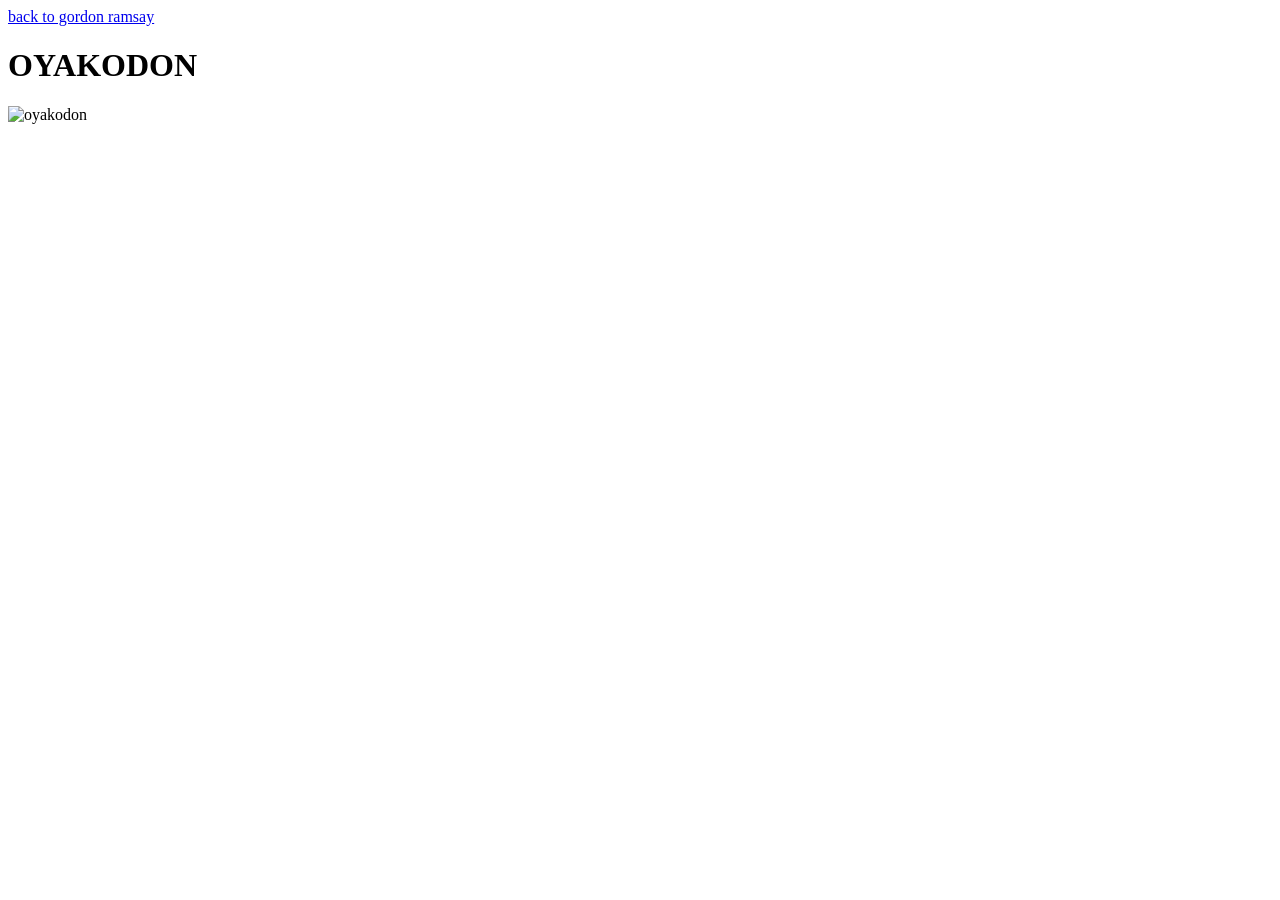
==== recipes/oyakodon.html @ d8b7ea52 "added image for oyakodon recipe" ====
<!DOCTYPE html>
<html lang="en">
    <head>
        <meta charset="UTF-8">
        <title>oyakodon recipe</title>
    </head>
    <body>
        <a href="../index.html">back to gordon ramsay</a>
        <h1>OYAKODON</h1>
            <img src="https://cdn.justonecookbook.com/spai/q_glossy+ret_img+to_auto/www.justonecookbook.com/wp-content/uploads/2022/10/Oyakodon-0595-II-800x1200.jpg" alt="oyakodon" height="710" width="510">
        
    </body>
</html>
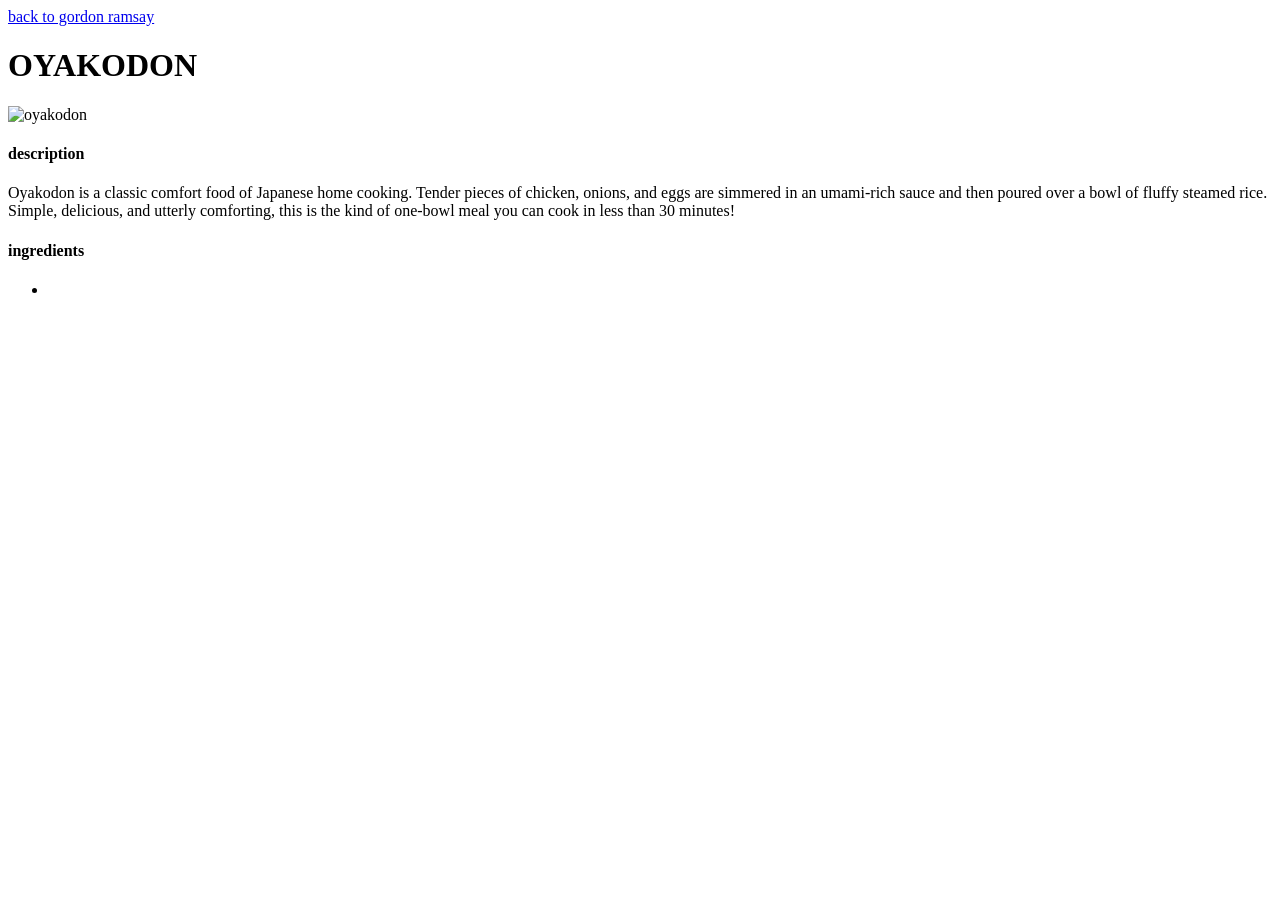
==== commit cb67ba5a: "added description for oyakodon recipe" ====
--- a/recipes/oyakodon.html
+++ b/recipes/oyakodon.html
@@ -8,6 +8,11 @@
         <a href="../index.html">back to gordon ramsay</a>
         <h1>OYAKODON</h1>
             <img src="https://cdn.justonecookbook.com/spai/q_glossy+ret_img+to_auto/www.justonecookbook.com/wp-content/uploads/2022/10/Oyakodon-0595-II-800x1200.jpg" alt="oyakodon" height="710" width="510">
-        
+        <h4>description</h4>
+            <p>Oyakodon is a classic comfort food of Japanese home cooking. Tender pieces of chicken, onions, and eggs are simmered in an umami-rich sauce and then poured over a bowl of fluffy steamed rice. Simple, delicious, and utterly comforting, this is the kind of one-bowl meal you can cook in less than 30 minutes!</p>
+        <h4>ingredients</h4>
+            <ul>
+                <li></li>
+            </ul>
     </body>
 </html>
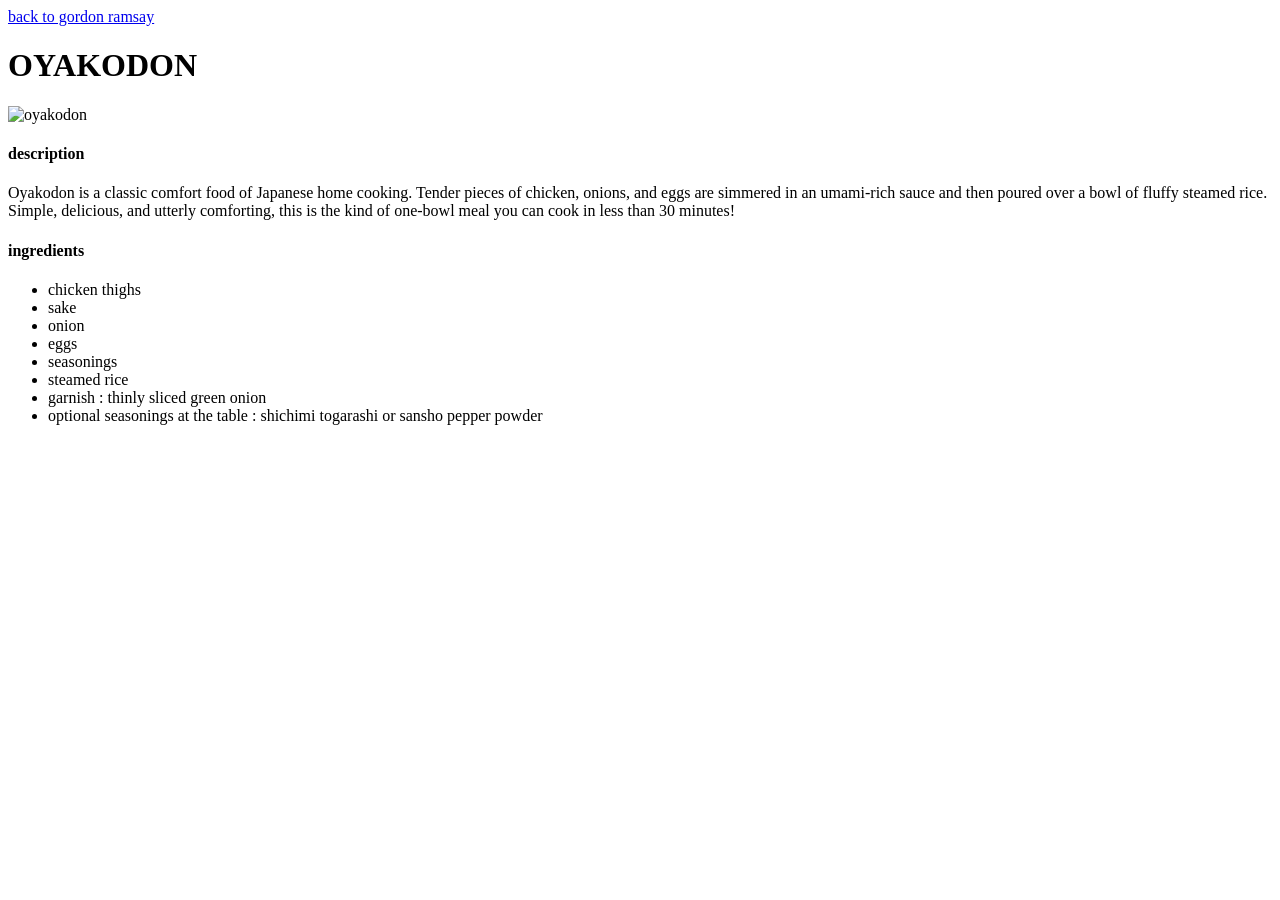
==== commit 0f3b6fbb: "added ingredients section for oyakodon recipe" ====
--- a/recipes/oyakodon.html
+++ b/recipes/oyakodon.html
@@ -12,7 +12,14 @@
             <p>Oyakodon is a classic comfort food of Japanese home cooking. Tender pieces of chicken, onions, and eggs are simmered in an umami-rich sauce and then poured over a bowl of fluffy steamed rice. Simple, delicious, and utterly comforting, this is the kind of one-bowl meal you can cook in less than 30 minutes!</p>
         <h4>ingredients</h4>
             <ul>
-                <li></li>
+                <li>chicken thighs</li>
+                <li>sake</li>
+                <li>onion</li>
+                <li>eggs</li>
+                <li>seasonings</li>
+                <li>steamed rice</li>
+                <li>garnish : thinly sliced green onion</li>
+                <li>optional seasonings at the table : shichimi togarashi or sansho pepper powder</li>
             </ul>
     </body>
 </html>
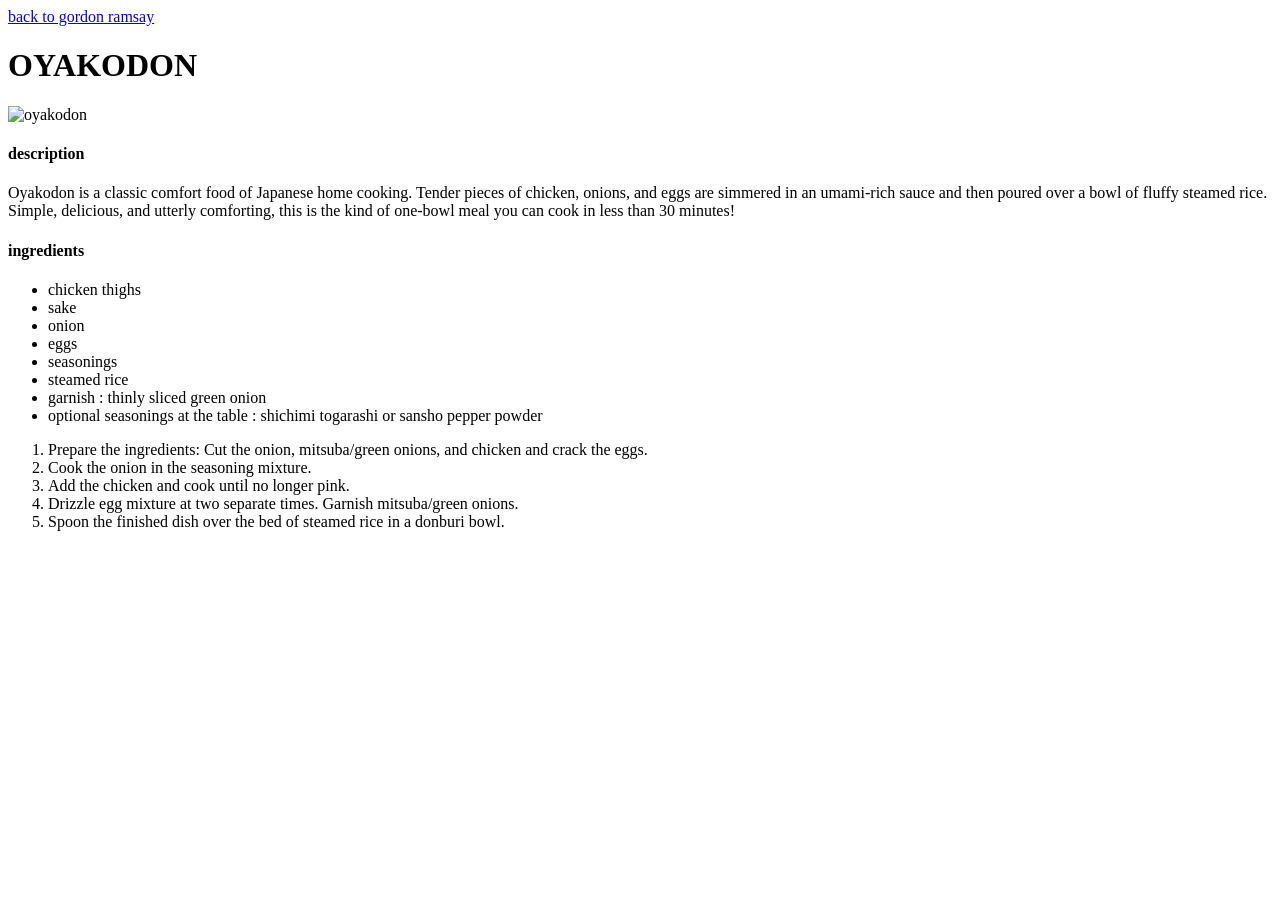
==== commit c4cf57e0: "added steps section for oyakodon recipe" ====
--- a/recipes/oyakodon.html
+++ b/recipes/oyakodon.html
@@ -21,5 +21,12 @@
                 <li>garnish : thinly sliced green onion</li>
                 <li>optional seasonings at the table : shichimi togarashi or sansho pepper powder</li>
             </ul>
+            <ol>
+                <li>Prepare the ingredients: Cut the onion, mitsuba/green onions, and chicken and crack the eggs.</li>
+                <li>Cook the onion in the seasoning mixture.</li>
+                <li>Add the chicken and cook until no longer pink.</li>
+                <li>Drizzle egg mixture at two separate times. Garnish mitsuba/green onions.</li>
+                <li>Spoon the finished dish over the bed of steamed rice in a donburi bowl.</li>
+            </ol>
     </body>
 </html>
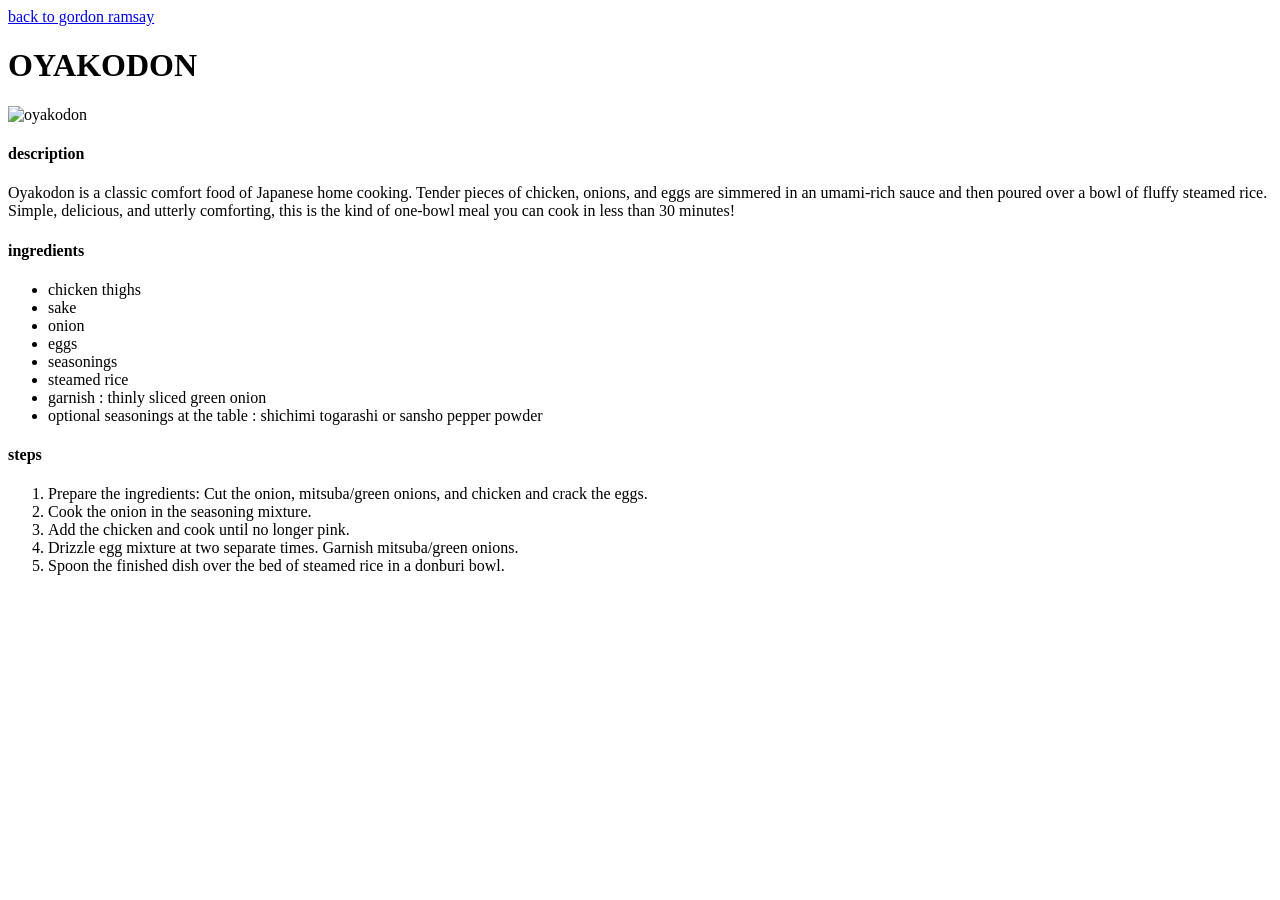
==== commit 141cb18a: "added 'steps' text to all recipe html" ====
--- a/recipes/oyakodon.html
+++ b/recipes/oyakodon.html
@@ -21,6 +21,7 @@
                 <li>garnish : thinly sliced green onion</li>
                 <li>optional seasonings at the table : shichimi togarashi or sansho pepper powder</li>
             </ul>
+        <h4>steps</h4>
             <ol>
                 <li>Prepare the ingredients: Cut the onion, mitsuba/green onions, and chicken and crack the eggs.</li>
                 <li>Cook the onion in the seasoning mixture.</li>
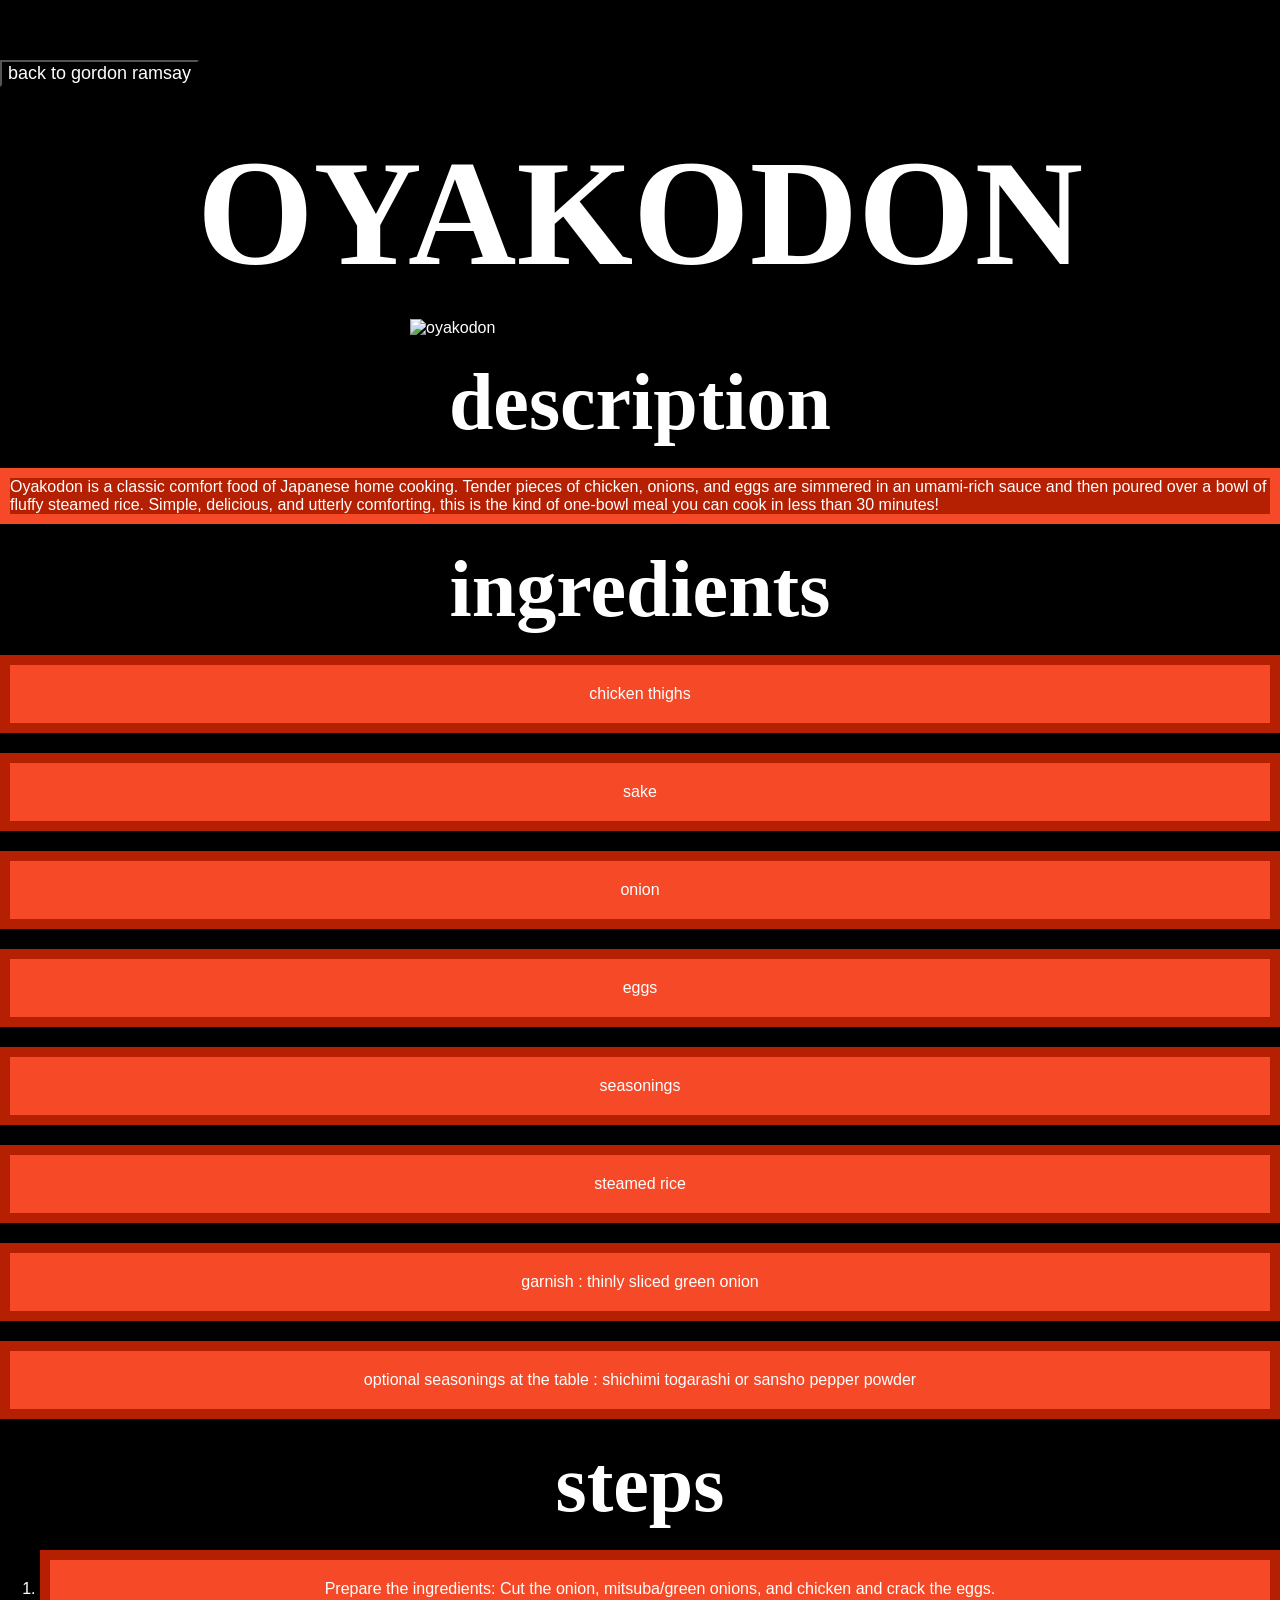
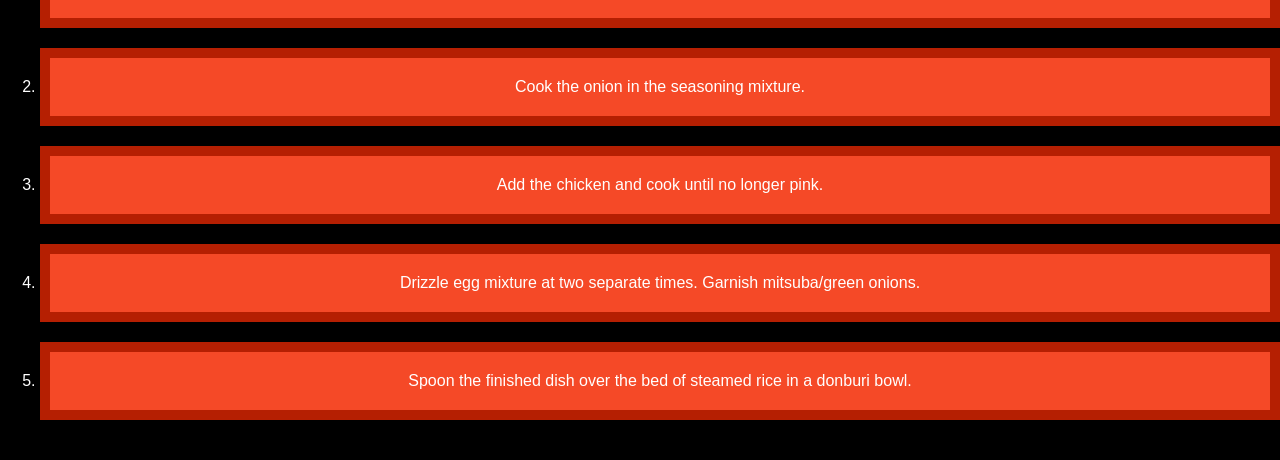
==== commit fe08d1ac: "styled entire page with CSS" ====
--- a/recipes/oyakodon.html
+++ b/recipes/oyakodon.html
@@ -3,9 +3,10 @@
     <head>
         <meta charset="UTF-8">
         <title>oyakodon recipe</title>
+        <link rel="stylesheet" href="../style.css">
     </head>
     <body>
-        <a href="../index.html">back to gordon ramsay</a>
+        <button><a class="back" href="../index.html">back to gordon ramsay</a></button>
         <h1>OYAKODON</h1>
             <img src="https://cdn.justonecookbook.com/spai/q_glossy+ret_img+to_auto/www.justonecookbook.com/wp-content/uploads/2022/10/Oyakodon-0595-II-800x1200.jpg" alt="oyakodon" height="710" width="510">
         <h4>description</h4>
--- a/style.css
+++ b/style.css
@@ -0,0 +1,52 @@
+* {
+    background: black;
+    margin: 20px auto;
+    color: white;
+    font-family: 'Lucida Sans', 'Lucida Sans Regular', 'Lucida Grande', 'Lucida Sans Unicode', Verdana, sans-serif
+}
+
+div {
+    padding: 50px;
+    background: #F54927;
+}
+
+ul {
+    list-style-type: none;
+    padding: 0;
+}
+
+a {
+    text-decoration: none;
+}
+
+button {
+    font-size: large; 
+}
+
+img {
+    margin: 0px 410px;
+}
+
+li {
+    background:#F54927;
+    text-align: center;
+    padding: 20px;
+    border: 10px solid #B51F02;
+}
+
+h1 { 
+    font-family: 'Times New Roman';
+    text-align: center;
+    font-size: 150px;
+}
+
+h4 {
+    font-family: 'Times New Roman';
+    font-size: 80px;
+    text-align: center;
+}
+
+p {
+    background-color: #B51F02;
+    border: 10px solid #F54927;
+}
